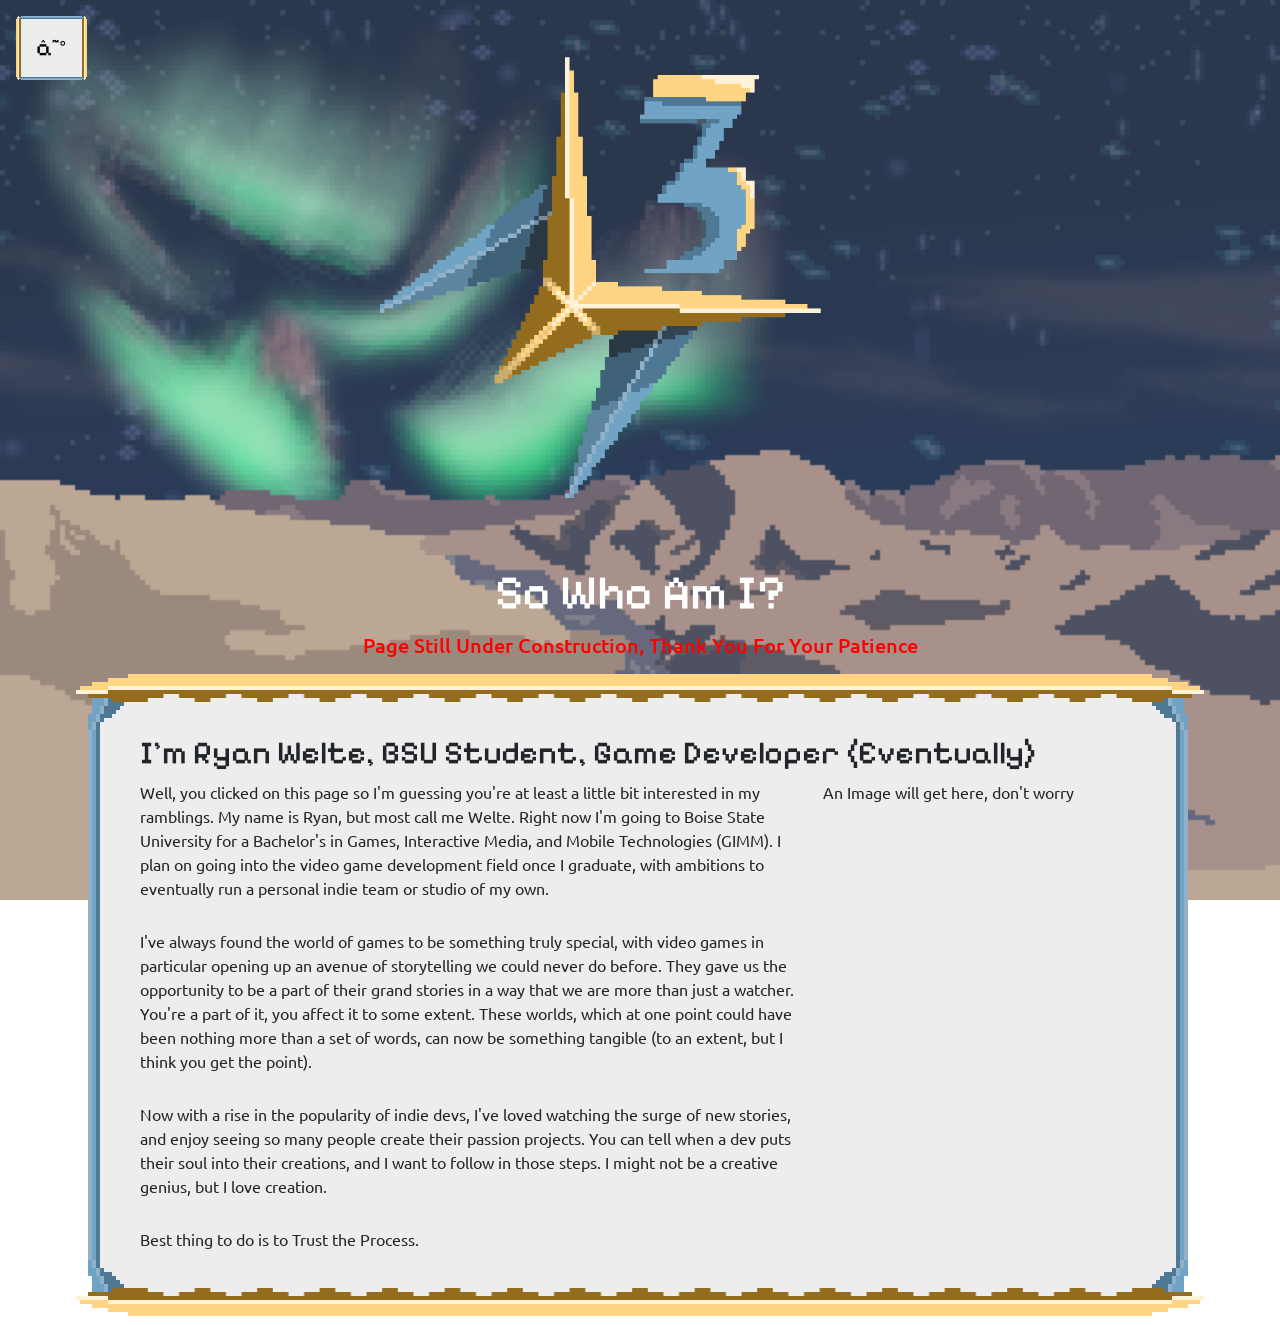
==== bio.html @ 55b04044 "Added bio page, more project information, minor fixes" ====
<!DOCTYPE html>
<html>
    <head>
        <link href="https://cdn.jsdelivr.net/npm/bootstrap@5.3.8/dist/css/bootstrap.min.css" rel="stylesheet" integrity="sha384-sRIl4kxILFvY47J16cr9ZwB07vP4J8+LH7qKQnuqkuIAvNWLzeN8tE5YBujZqJLB" crossorigin="anonymous">
        <script src="https://cdn.jsdelivr.net/npm/bootstrap@5.3.8/dist/js/bootstrap.bundle.min.js" integrity="sha384-FKyoEForCGlyvwx9Hj09JcYn3nv7wiPVlz7YYwJrWVcXK/BmnVDxM+D2scQbITxI" crossorigin="anonymous"></script>
        <link rel="stylesheet" href="monoportfolio.css" />
        <link rel="icon" href="images/M3_Favicon.png" />

        <meta name='viewport' content='width=device-width, initial-scale=1' />

        <title>About - Ryan Welte</title>
    </head>
    <body>
        <div class="offcanvas offcanvas-start" tabindex="-1" id="sidebarMenu" aria-labelledby="sidebarMenuLabel">
            <div class="offcanvas-header">
                <h3 class="offcanvas-title subtitle" id="sidebarMenuLabel">Pages</h3>
                <button type="button" class="btn-close" data-bs-dismiss="offcanvas" aria-label="Close"></button>
            </div>
            <div class="offcanvas-body">
                <ul class="nav flex-column">
                    <li class="nav-item"><a class="nav-link" href="index.html">Main</a></li>
                    <li class="nav-item"><a class="nav-link" href="bio.html">Who Am I? (You are Here)</a></li>
                    <li class="nav-item"><a class="nav-link" href="contact.html">Contact Info</a></li>
                </ul>
            </div>
        </div>

        <button class="btn btn-primary position-fixed top-0 m-3" type="button" data-bs-toggle="offcanvas" data-bs-target="#sidebarMenu">
            ☰
        </button>

        <main class="container">
            <div id="big_logo">
                <img src="images/M3_Still.png"  alt="M3 Logo" class="img-fluid" />    
            </div>

                <h1 id="main_name">So Who Am I?</h1>
                <p class="constructText">Page Still Under Construction, Thank You For Your Patience</p>
                <div class="contentBorder">
                    <div class="content">
                        <h2>I'm Ryan Welte, BSU Student, Game Developer (Eventually)</h2>
                        <div class="row">
                            <div class="col-md-8">
                                <p>
                                    Well, you clicked on this page so I'm guessing you're at least a little bit interested in my ramblings. My name is Ryan, but most call me Welte.
                                    Right now I'm going to Boise State University for a Bachelor's in Games, Interactive Media, and Mobile Technologies (GIMM). I plan on going into the video game development field once I graduate,
                                    with ambitions to eventually run a personal indie team or studio of my own.
                                </p>
                                <br>
                                <p>
                                    I've always found the world of games to be something truly special, with video games in particular opening up an avenue of storytelling we could never do before.
                                    They gave us the opportunity to be a part of their grand stories in a way that we are more than just a watcher. You're a part of it, you affect it to some extent.
                                    These worlds, which at one point could have been nothing more than a set of words, can now be something tangible (to an extent, but I think you get the point).
                                </p>
                                <br>
                                <p>
                                    Now with a rise in the popularity of indie devs, I've loved watching the surge of new stories, and enjoy seeing so many people create their passion projects.
                                    You can tell when a dev puts their soul into their creations, and I want to follow in those steps. I might not be a creative genius, but I love creation.
                                </p>
                                <br>
                                <p>Best thing to do is to Trust the Process.</p>
                            </div>
                            <div class="col-md-4">
                                <p>An Image will get here, don't worry</p>
                            </div>
                        </div>
                    </div>
                </div>
        </main>
    </body>
</html>
---- monoportfolio.css ----
@import url('https://fonts.googleapis.com/css2?family=Ubuntu:ital,wght@0,300;0,400;0,500;0,700;1,300;1,400;1,500;1,700&display=swap');
@import url('https://fonts.googleapis.com/css2?family=Pixelify+Sans:wght@400..700&family=Ubuntu:ital,wght@0,300;0,400;0,500;0,700;1,300;1,400;1,500;1,700&display=swap');

html {
    background-image: url("images/auroro.png");
    background-size: cover;
    background-attachment: fixed;
}

body {
    margin: 0 auto;
    background-color: transparent;
    font-family:Ubuntu, 'sans-serif';

}

p {
    font-weight: 400;
    margin-bottom: 0;
    padding-bottom: 5px;
}

h1, h2, h3 {
    font-family: 'Pixelify Sans', Ubuntu;
}



.container {
    max-width: 90%;
}

.content {
    max-height: 100%;
    height: 100%;
}

.contentBorder {
    margin: 5px auto;
    border: 64px solid transparent;
    border-image: url('images/Accents/PortBorder.png') 64 round;
    background-color: #ededed;
    background-clip: padding-box;
}

.constructText {
    text-align: center;
    font-size: 1.25rem;
    font-weight: 500;
    color: rgb(255, 0, 0);
}

.projImg {
    display: inline;
    margin: 2px;
}

.projImg:hover {
    transform: scale(1.05);
    box-shadow: 0 4px 8px #ffd482;
    transition: transform 0.25s ease-in-out;
    cursor: pointer;
}

.projImg:active {
    filter: saturate(3);
}

.contextAnim {
    animation: build 3s ease-in-out forwards;
    overflow: hidden;
}

.subtitle {
    text-align: center;
}

.subtext {
    text-align: center;
    font-size: 0.75rem;
}

.conInfo {
    text-align: center;
}

.offcanvas {
    background-color: #ededed;
}

.btn {
    border: 8px solid transparent;
    border-image: url(images/Accents/PortButton.png) 32 round;

    background-color: #ededed;
    background-clip: padding-box;

    color: black;
    font-family: 'Pixelify Sans', Ubuntu;
}

.btn-primary {
    width: fit-content;
    font-size: 1.5rem;
    z-index: 1;
}

.btn-primary:hover {
    background-color: #ededed;
    color: #ffd482;
    border-color: transparent;
}

.btn:active {
    background-color: #ededed;
    color: #71a3c4;
}

.btn:hover:active {
    background-color: #ededed;
    color: #71a3c4;
}



#big_logo{
    display: block;
    margin-left: auto;
    margin-right: auto;
    width: 50%;
}

#after_logo {
    opacity: 0;
    animation: appear 0.75s ease-in-out forwards;
    animation-iteration-count: 1;
    animation-delay: 2.25s;
}

#main_name {
    text-align: center;
    font-size: 3rem;
    color: white;
}

#welte:hover {
    color: #ffd482;
    transform: scale(1.05);
}

#welte:hover::after {
  content: 'Well-Tee';
}

#welte::after {
  content: 'Welte';
  display: inline;
}




@keyframes appear {
    from {opacity: 0;}
    to {opacity: 1;}
}

@keyframes build {
    from {height: 0;}
    to {height: 100%;}
}
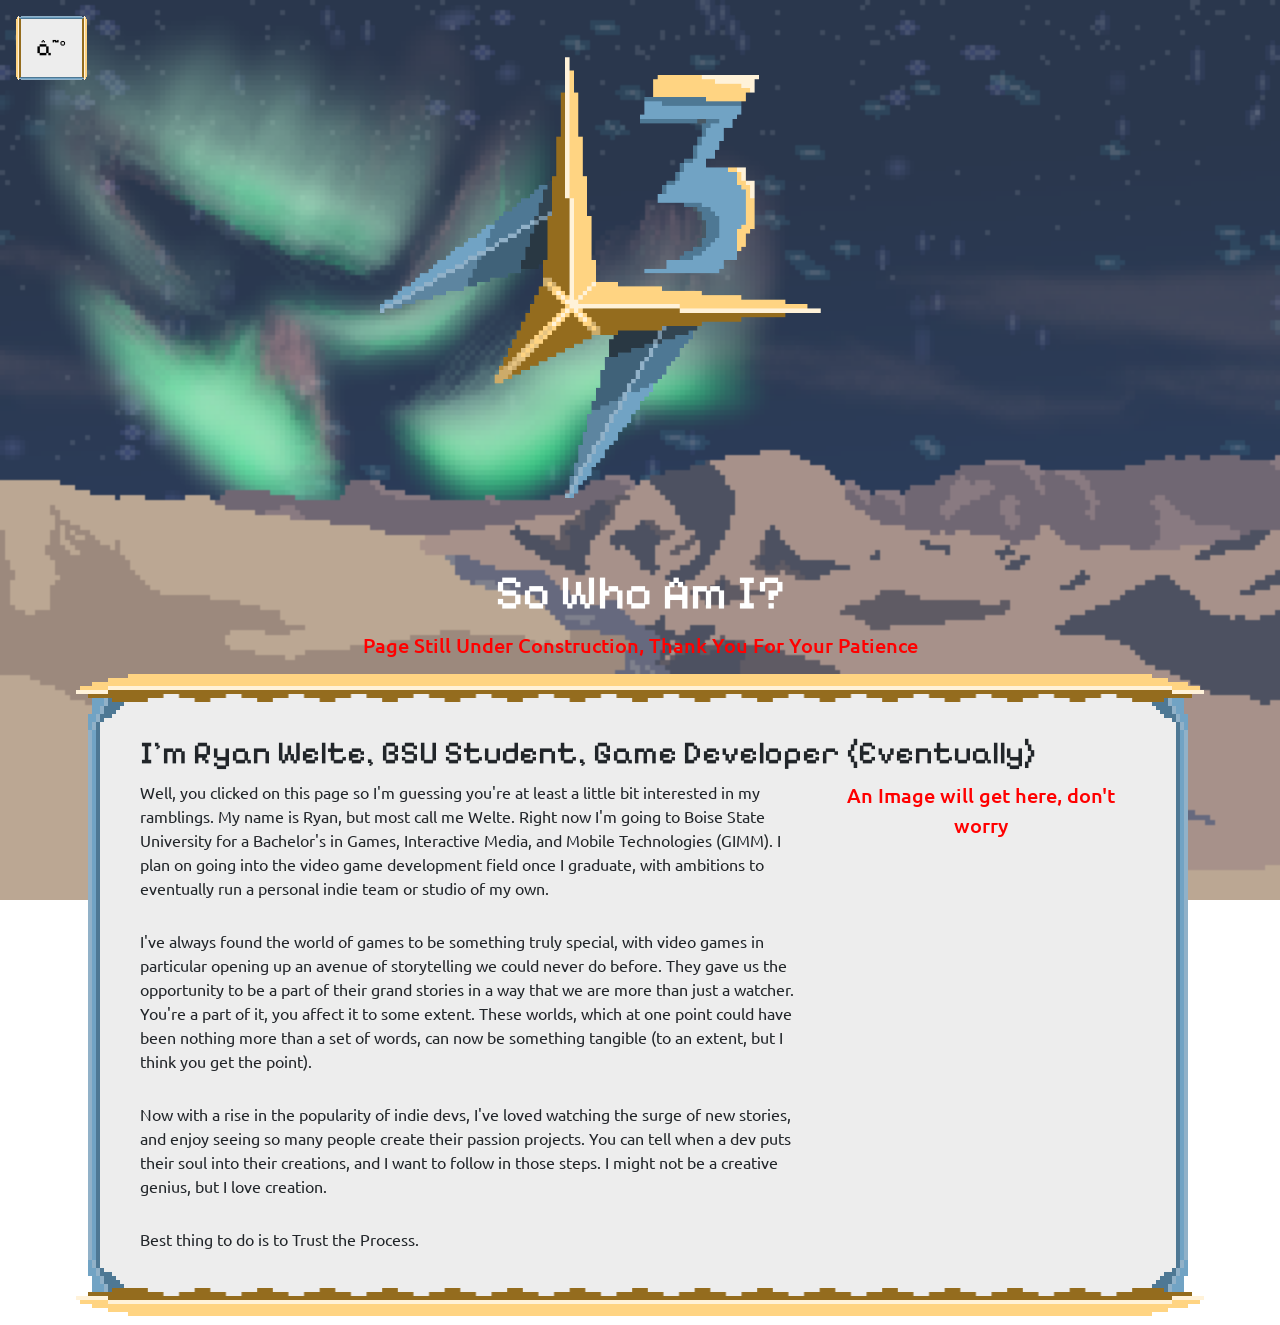
==== commit 2830e505: "Slight styling of nav tab" ====
--- a/bio.html
+++ b/bio.html
@@ -29,7 +29,7 @@
             ☰
         </button>
 
-        <main class="container">
+        <main class="container-fluid">
             <div id="big_logo">
                 <img src="images/M3_Still.png"  alt="M3 Logo" class="img-fluid" />    
             </div>
@@ -61,7 +61,7 @@
                                 <p>Best thing to do is to Trust the Process.</p>
                             </div>
                             <div class="col-md-4">
-                                <p>An Image will get here, don't worry</p>
+                                <p class="constructText">An Image will get here, don't worry</p>
                             </div>
                         </div>
                     </div>
--- a/monoportfolio.css
+++ b/monoportfolio.css
@@ -27,6 +27,10 @@
 
 
 .container {
+    max-width: 90%;
+}
+
+.container-fluid {
     max-width: 90%;
 }
 
@@ -88,7 +92,7 @@
     background-color: #ededed;
 }
 
-.btn {
+.btn, .nav-link {
     border: 8px solid transparent;
     border-image: url(images/Accents/PortButton.png) 32 round;
 
@@ -105,13 +109,13 @@
     z-index: 1;
 }
 
-.btn-primary:hover {
+.btn-primary:hover, .nav-link:hover {
     background-color: #ededed;
     color: #ffd482;
     border-color: transparent;
 }
 
-.btn:active {
+.btn:active, .nav-link:active {
     background-color: #ededed;
     color: #71a3c4;
 }
@@ -119,6 +123,10 @@
 .btn:hover:active {
     background-color: #ededed;
     color: #71a3c4;
+}
+
+.nav-link {
+    margin: 2px auto;
 }
 
 
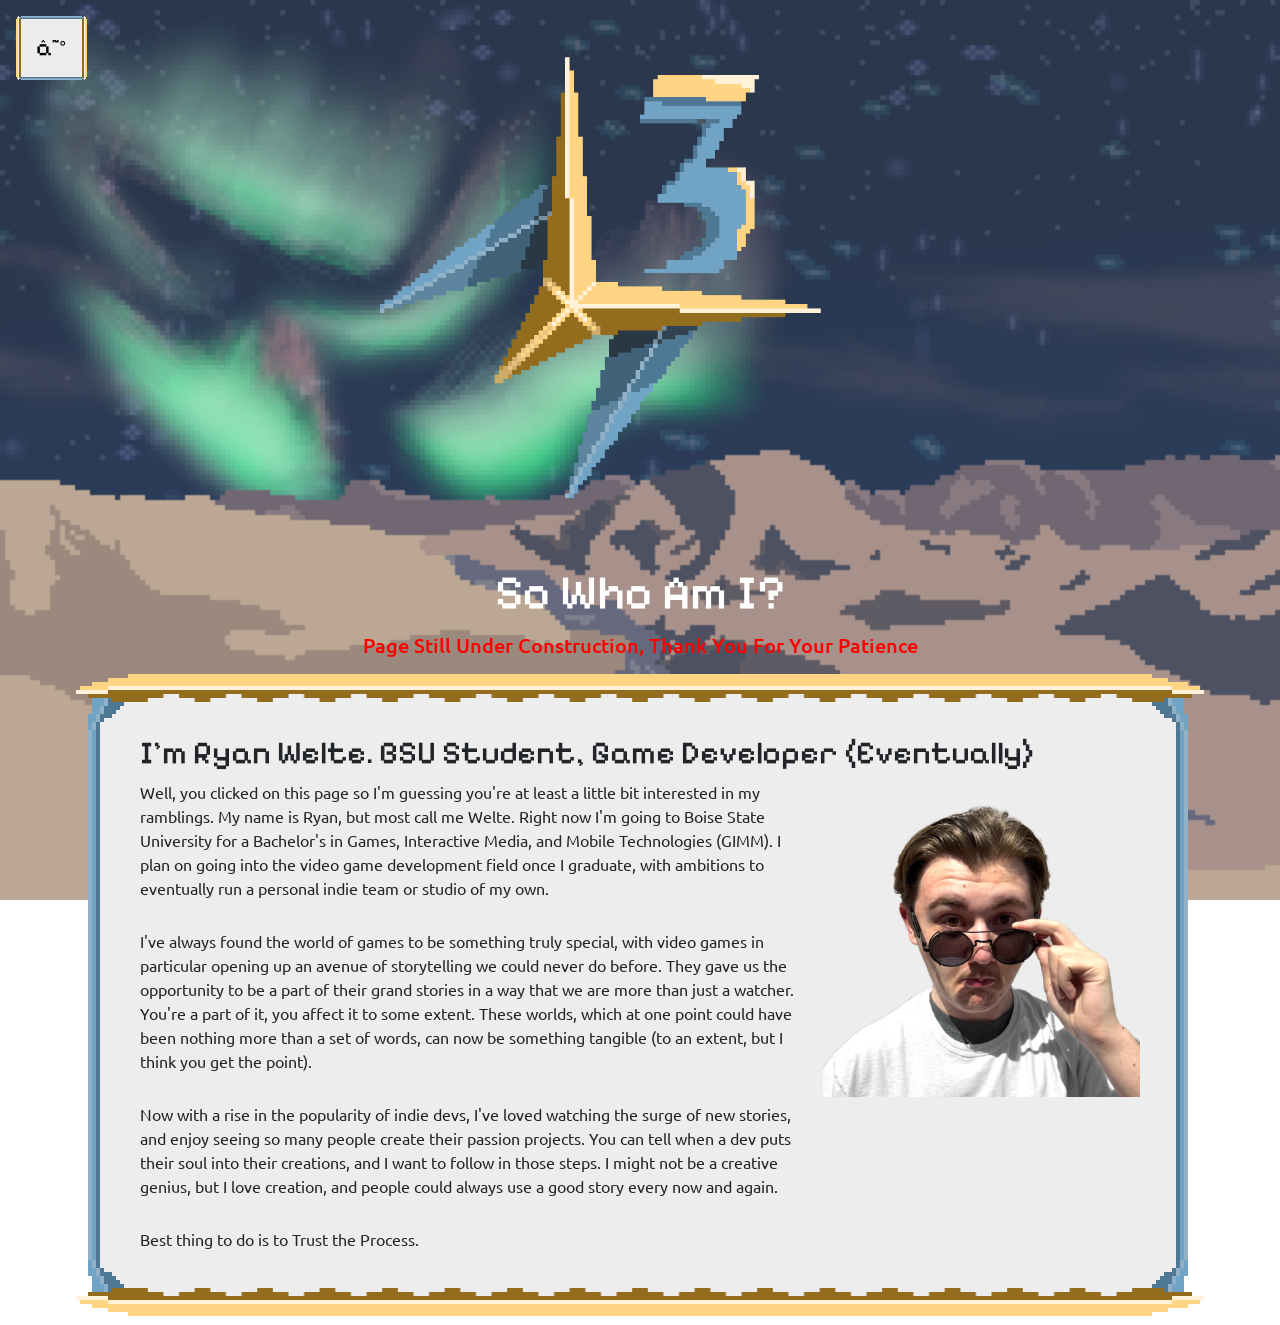
==== commit f1c83263: "Updates to contact info, general updates, and now you can get a look at my ugly mug!" ====
--- a/bio.html
+++ b/bio.html
@@ -38,7 +38,7 @@
                 <p class="constructText">Page Still Under Construction, Thank You For Your Patience</p>
                 <div class="contentBorder">
                     <div class="content">
-                        <h2>I'm Ryan Welte, BSU Student, Game Developer (Eventually)</h2>
+                        <h2>I'm Ryan Welte. BSU Student, Game Developer (Eventually)</h2>
                         <div class="row">
                             <div class="col-md-8">
                                 <p>
@@ -55,13 +55,13 @@
                                 <br>
                                 <p>
                                     Now with a rise in the popularity of indie devs, I've loved watching the surge of new stories, and enjoy seeing so many people create their passion projects.
-                                    You can tell when a dev puts their soul into their creations, and I want to follow in those steps. I might not be a creative genius, but I love creation.
+                                    You can tell when a dev puts their soul into their creations, and I want to follow in those steps. I might not be a creative genius, but I love creation, and people could always use a good story every now and again.
                                 </p>
                                 <br>
                                 <p>Best thing to do is to Trust the Process.</p>
                             </div>
                             <div class="col-md-4">
-                                <p class="constructText">An Image will get here, don't worry</p>
+                                <img src="images/ItBeMe/Goofy.png" alt="It's Me!" class="img-fluid" id="its_a_me" />
                             </div>
                         </div>
                     </div>
--- a/monoportfolio.css
+++ b/monoportfolio.css
@@ -67,7 +67,7 @@
 }
 
 .projImg:active {
-    filter: saturate(3);
+    filter: saturate(1.5);
 }
 
 .contextAnim {
@@ -86,6 +86,10 @@
 
 .conInfo {
     text-align: center;
+}
+
+.conInfo li {
+    list-style: none;
 }
 
 .offcanvas {
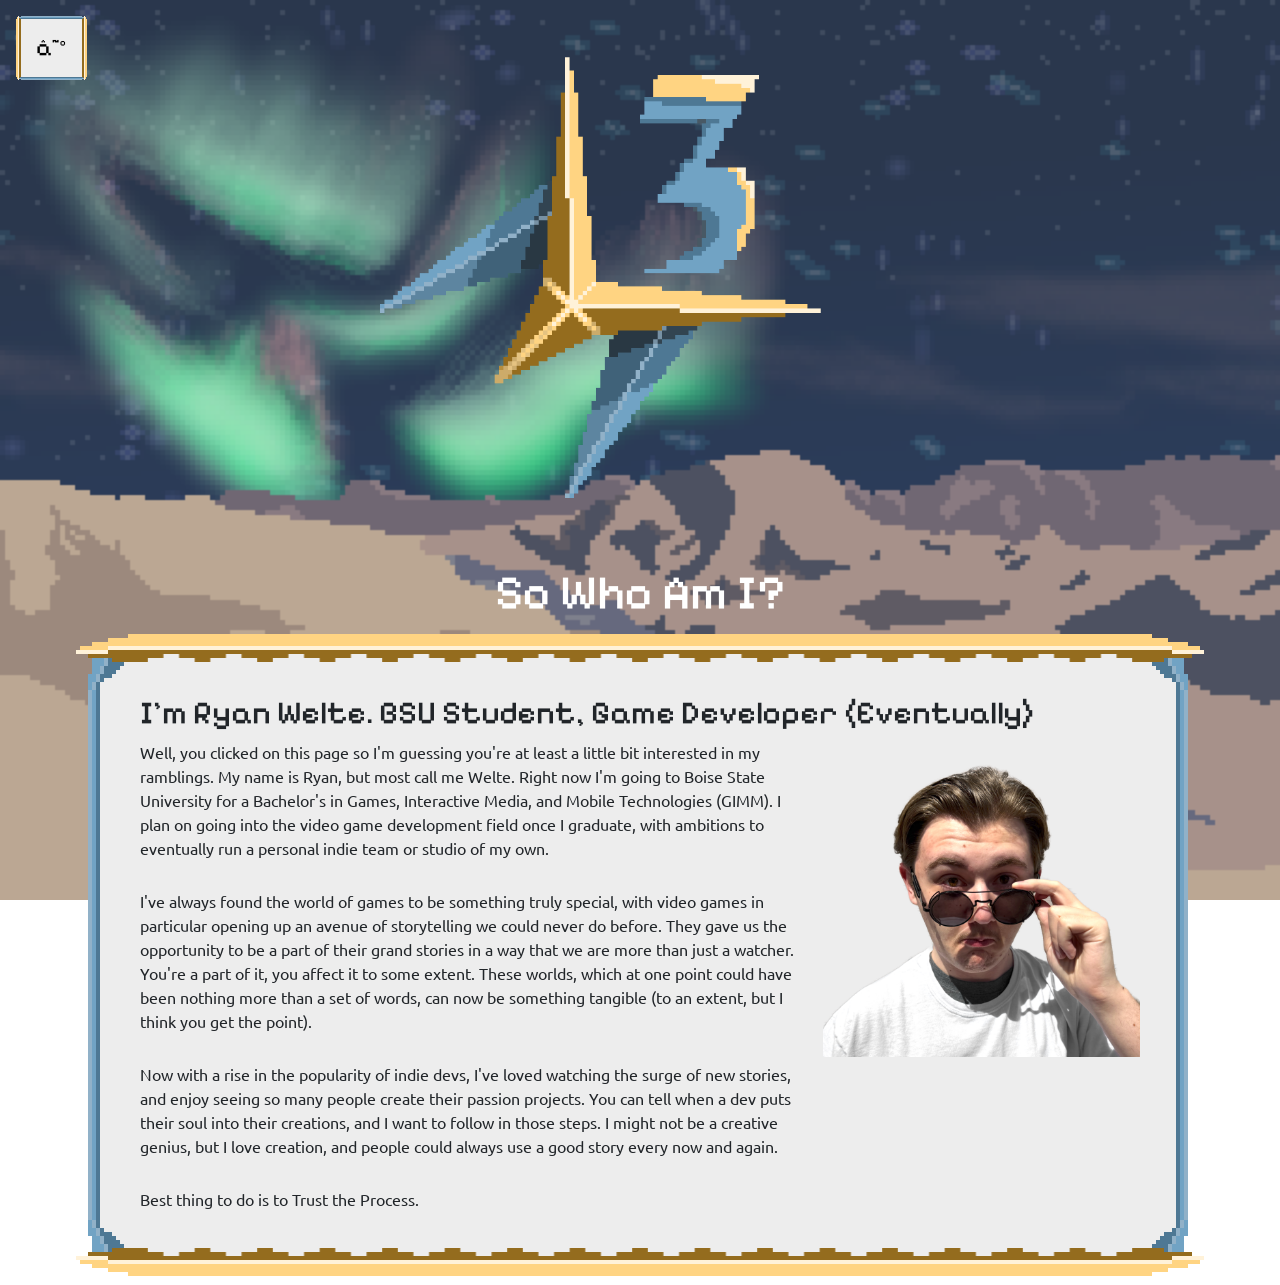
==== commit 9d99a670: "Removed construction text, quick contact page fix" ====
--- a/bio.html
+++ b/bio.html
@@ -35,7 +35,6 @@
             </div>
 
                 <h1 id="main_name">So Who Am I?</h1>
-                <p class="constructText">Page Still Under Construction, Thank You For Your Patience</p>
                 <div class="contentBorder">
                     <div class="content">
                         <h2>I'm Ryan Welte. BSU Student, Game Developer (Eventually)</h2>
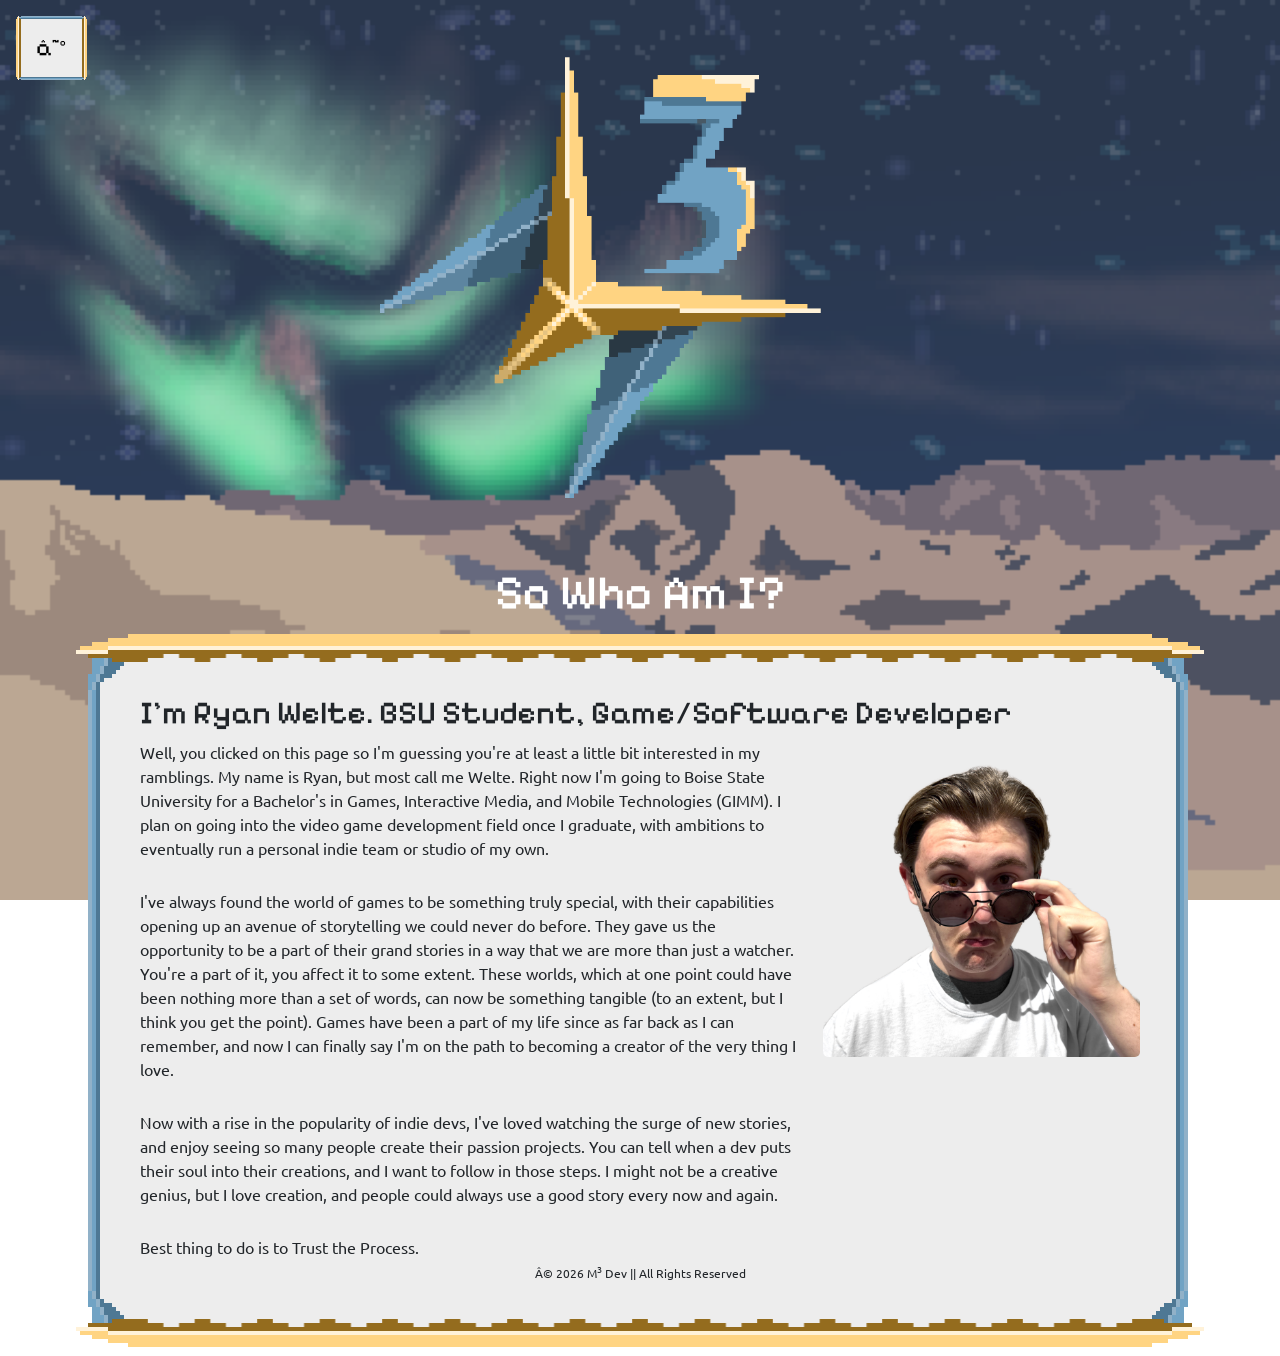
==== commit a8a10298: "Overhaul of contact page, general polishing throughout portfolio" ====
--- a/bio.html
+++ b/bio.html
@@ -20,7 +20,7 @@
                 <ul class="nav flex-column">
                     <li class="nav-item"><a class="nav-link" href="index.html">Main</a></li>
                     <li class="nav-item"><a class="nav-link" href="bio.html">Who Am I? (You are Here)</a></li>
-                    <li class="nav-item"><a class="nav-link" href="contact.html">Contact Info</a></li>
+                    <li class="nav-item"><a class="nav-link" href="contact.html">Contact Me</a></li>
                 </ul>
             </div>
         </div>
@@ -37,7 +37,7 @@
                 <h1 id="main_name">So Who Am I?</h1>
                 <div class="contentBorder">
                     <div class="content">
-                        <h2>I'm Ryan Welte. BSU Student, Game Developer (Eventually)</h2>
+                        <h2>I'm Ryan Welte. BSU Student, Game/Software Developer</h2>
                         <div class="row">
                             <div class="col-md-8">
                                 <p>
@@ -47,9 +47,10 @@
                                 </p>
                                 <br>
                                 <p>
-                                    I've always found the world of games to be something truly special, with video games in particular opening up an avenue of storytelling we could never do before.
+                                    I've always found the world of games to be something truly special, with their capabilities opening up an avenue of storytelling we could never do before.
                                     They gave us the opportunity to be a part of their grand stories in a way that we are more than just a watcher. You're a part of it, you affect it to some extent.
                                     These worlds, which at one point could have been nothing more than a set of words, can now be something tangible (to an extent, but I think you get the point).
+                                    Games have been a part of my life since as far back as I can remember, and now I can finally say I'm on the path to becoming a creator of the very thing I love.
                                 </p>
                                 <br>
                                 <p>
@@ -64,6 +65,12 @@
                             </div>
                         </div>
                     </div>
+
+                    <footer>
+                        <p class="subtext">
+                            © 2026 M<sup>3</sup> Dev || All Rights Reserved
+                        </p>
+                    </footer>
                 </div>
         </main>
     </body>
--- a/monoportfolio.css
+++ b/monoportfolio.css
@@ -82,6 +82,11 @@
 .subtext {
     text-align: center;
     font-size: 0.75rem;
+}
+
+.subsubtext {
+    text-align: center;
+    font-size: 0.5rem;
 }
 
 .conInfo {
@@ -169,6 +174,10 @@
   display: inline;
 }
 
+#its_a_me {
+    border-radius: 5px;
+}
+
 
 
 
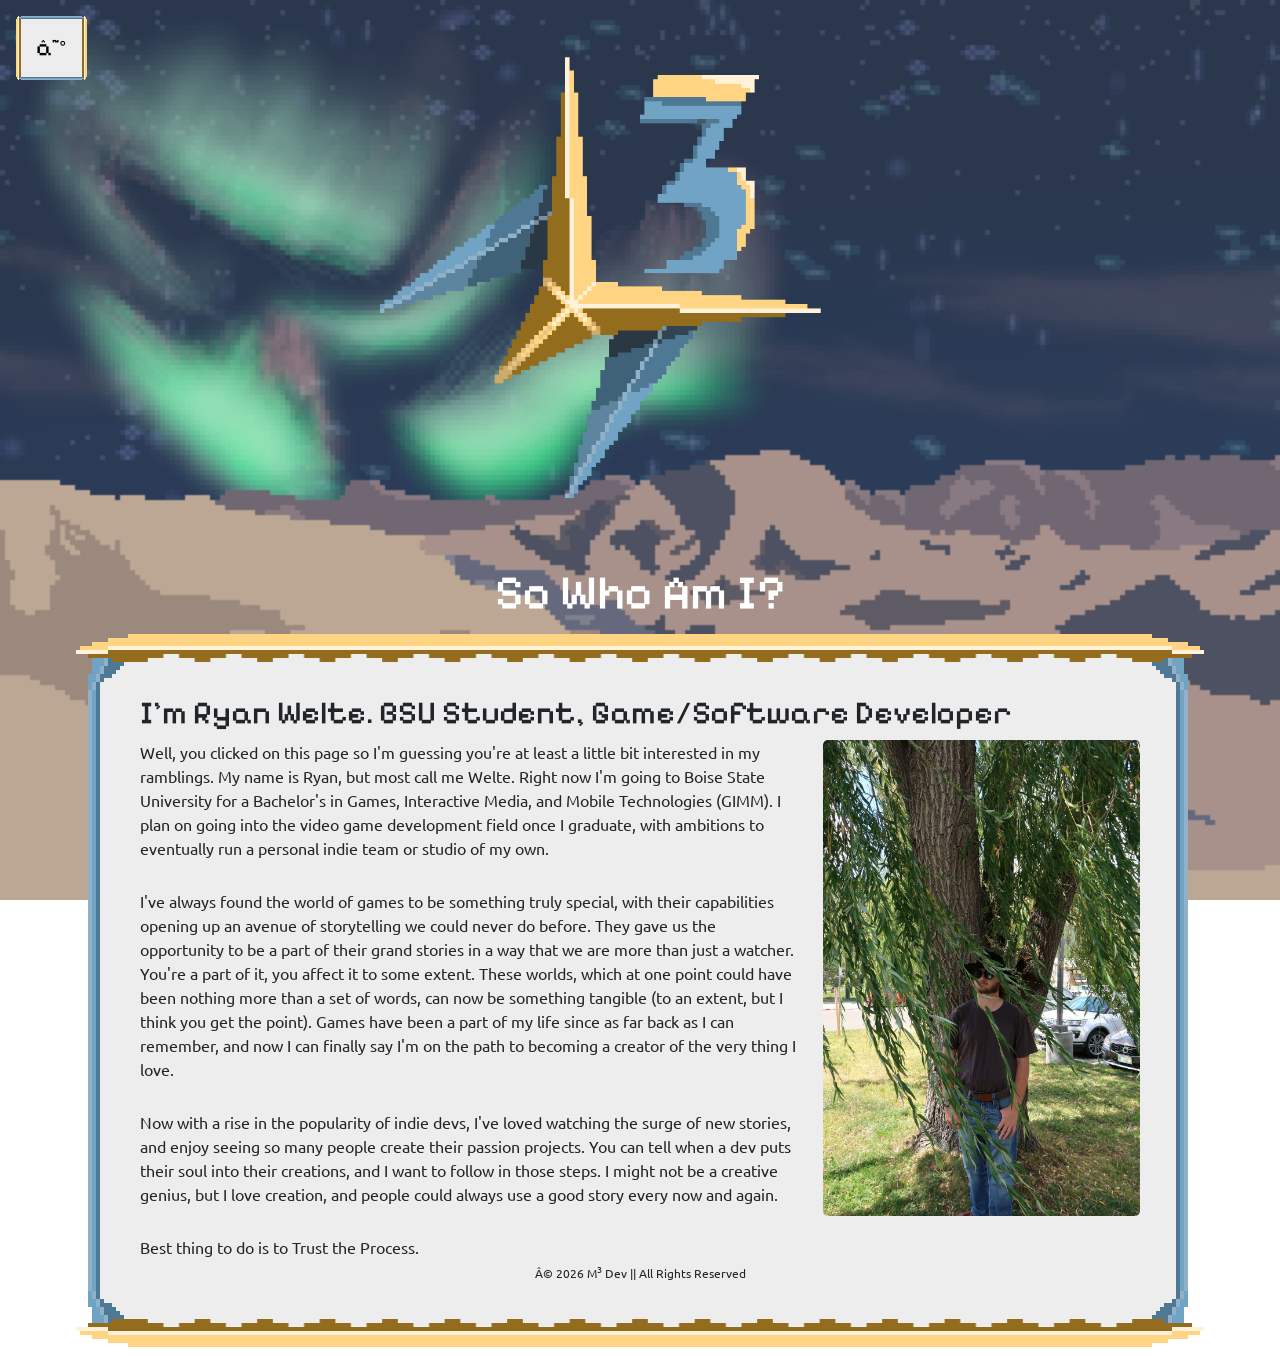
==== commit ab05f9f1: "swapped img in bio, minor changes" ====
--- a/bio.html
+++ b/bio.html
@@ -11,6 +11,7 @@
         <title>About - Ryan Welte</title>
     </head>
     <body>
+        <!--Side Menu-->
         <div class="offcanvas offcanvas-start" tabindex="-1" id="sidebarMenu" aria-labelledby="sidebarMenuLabel">
             <div class="offcanvas-header">
                 <h3 class="offcanvas-title subtitle" id="sidebarMenuLabel">Pages</h3>
@@ -29,6 +30,7 @@
             ☰
         </button>
 
+        <!--Main Page-->
         <main class="container-fluid">
             <div id="big_logo">
                 <img src="images/M3_Still.png"  alt="M3 Logo" class="img-fluid" />    
@@ -61,7 +63,7 @@
                                 <p>Best thing to do is to Trust the Process.</p>
                             </div>
                             <div class="col-md-4">
-                                <img src="images/ItBeMe/Goofy.png" alt="It's Me!" class="img-fluid" id="its_a_me" />
+                                <img src="images/ItBeMe/thisguywillow.JPG" alt="It's Me!" class="img-fluid" id="its_a_me" />
                             </div>
                         </div>
                     </div>
